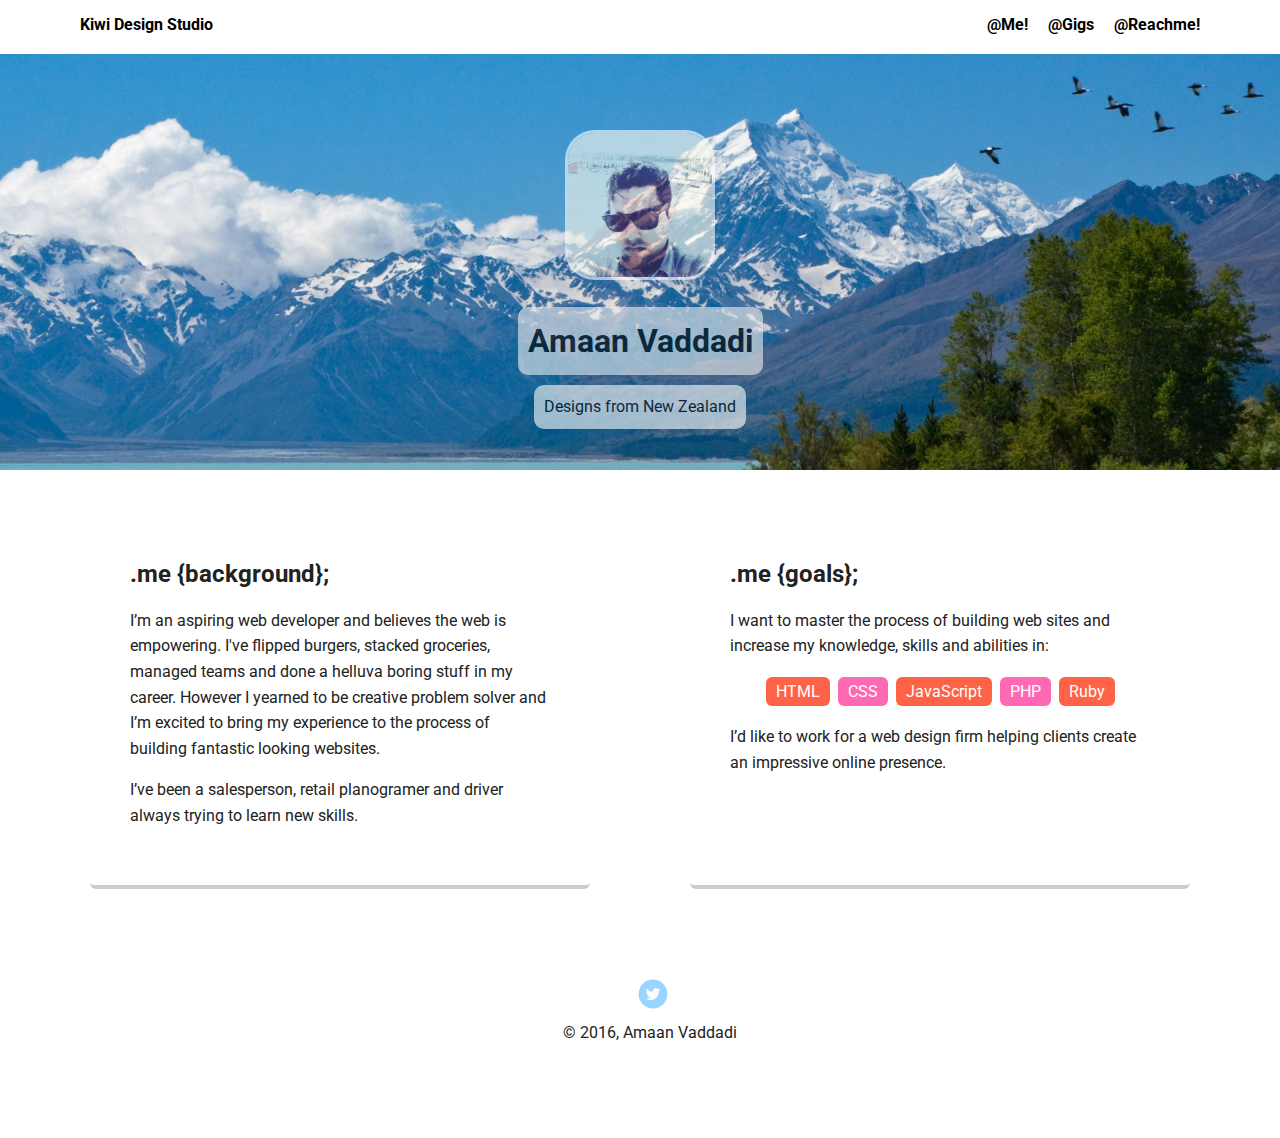
==== index.html @ 1c669f13 "First Treehouse project" ====
<!doctype html>
<html lang="en">
<head>
  <meta charset="utf-8">
  <title>Amaan Vaddadi's Profile</title>
  <meta name="viewport" content="width=device-width, initial-scale=1.0">
  <link rel="stylesheet" href="styles.css">
  <link href="https://fonts.googleapis.com/css?family=Muli%7CRoboto:400,300,500,700,900" rel="stylesheet"></head>
  <body>

    <div class="main-nav">
        <ul class="nav">
          <li class="name"><a href="index.html">Kiwi Design Studio</a></li>
          <li><a href="index.html">@Me!</a></li>
          <li><a href="Experience.html">@Gigs</a></li>
        <li><a href="Contact.html">@Reachme!</a></li>        
        </ul>
    </div>

    <header>
      <img src="images/amaan1.jpg" alt="Amaan Pic" class="profile-image">
      <h1 class="tag name">Amaan Vaddadi</h1>
      <p class="tag location">Designs from New Zealand</p>
    </header>

    <main class="flex">
      <div class="card">
        <h2>.me {background};</h2>
        <p>I’m an aspiring web developer and believes the web is empowering. I've flipped burgers, stacked groceries, managed teams and done a helluva boring stuff in my career. However I yearned to be creative problem solver and I’m excited to bring my experience to the process of building fantastic looking websites.</p>
        <p>I’ve been a salesperson, retail planogramer and driver always trying to learn new skills.</p>
      </div> 

      <div class="card">
        <h2>.me {goals};</h2>
        <p>I want to master the process of building web sites and increase my knowledge, skills and abilities in:</p>
        <ul class="skills">
          <li>HTML</li>
          <li>CSS</li>
          <li>JavaScript</li>
          <li>PHP</li>
          <li>Ruby</li>
        </ul>
        <p>I’d like to work for a web design firm helping clients create an impressive online presence.</p>
      </div> 

    </main>
    <footer>
      <ul>
        <li><a href="https://twitter.com/bushrao" class="social twitter">Twitter</a></li>
<!--
        <li><a href="#" class="social linkedin">LinkedIn</a></li>
        <li><a href="#" class="social github">Github</a></li>
-->
      </ul>
      <p class="copyright"> &copy; 2016, Amaan Vaddadi</p>
    </footer>
  </body>
  </html>
---- styles.css ----
/* Global Layout Set-up */
* { 
  box-sizing: border-box;
    
}


  
body {
  margin: 0;
  padding: 0;
  text-align: center;
  font-family: 'Roboto', sans-serif;
  color: #222;
  background: white;
}
/* Link Styles */

a {
  text-decoration: none;
  color: #999;
}
a:hover {
  color: #6633ff;
}

/* Section Styles */

.main-nav {
  width: 100%;
  background: white;
  min-height: 30px;
  padding: 10px;
  position: fixed;
  text-align: center;
}
.nav {
  display: flex;
  justify-content: space-around;
  font-weight: 700;
  list-style-type: none;
  margin: 0 auto;
  padding: 0;
}

.nav .name {
    display: block;
    margin-right: auto;
    color: black;
}
.nav li {
  padding: 5px 10px 10px 10px;
    
}
.nav a {
  transition: all .5s;
    color: black;
}
.nav a:hover {
  color: hotpink;
}

header {
  text-align: center;
  background: url('images/nz.jpg') no-repeat top center ;
  background-size: cover;
  overflow: hidden;
  padding-top: 60px;
    
}
header {
  line-height: 1.5;
}
header .profile-image {
  margin: 70px 10px 10px ;
  width: 150px;
  height: 150px;
  border-radius: 20%;
  border: 3px solid white;
   opacity: .6;
    transition: all .5s;  
}

header .profile-image:hover {
/*  transition: all rotate(0deg);*/
opacity: 1;
}
.tag {
  background-color: #efefef;
  color: black;
  padding: 10px;
  border-radius: 10px;
  display: table;
  margin: 10px auto;
     opacity: .6;
    transition: all .5s; 
  }
.location {
  background-color: white;
  color: black;
}
    header .tag:hover {
        opacity: 1;}

.card {
  margin: 30px;
  padding: 20px 40px 40px;
  max-width: 500px;
  text-align: left;
  background: #fff;
  border-bottom: 4px solid #ccc;
  border-radius: 6px;
  transition: all .5s;
}
.card:hover {
  border-color: #ff99ff;
}

ul.skills {
  padding: 0;
  text-align: center;
}

.skills li {
  border-radius: 6px;
  display: inline-block;
  background: hotpink;
  color: white;
  padding: 5px 10px;
  margin: 2px;
}

.skills li:nth-child(odd) {
  background: tomato;
}

footer {
  width: 100%;
  min-height: 30px;
  padding: 20px 0 40px 20px;
}

footer .copyright {
  top: -8px;
  font-size: .75em;
}

footer ul {
  list-style-type: none;
  margin: 0;
  padding: 0;
}

footer ul li {
  display: inline-block;
}

a.social {
  display: inline-block;
  text-indent: -9999px;
  margin-left: 5px;
  width: 30px;
  height: 30px;
  background-size: 30px 30px;
  opacity: .4;
  transition: all .5s;
}
a.twitter {
  background-image: url(images/twitter.svg);
}
a.linkedin {
  background-image: url(images/linkedin.svg);
}
a.github {
  background-image: url(images/github.svg);
}
a.social:hover {
  opacity: 1;
}
.clearfix {
  clear: both;
}


/* Styles for larger screens */
@media screen and (min-width: 720px) {
  
  .flex {
      display: -ms-flexbox;      /* TWEENER - IE 10 */
      display: flex; 
      max-width: 1200px;
      -ms-flex-pack: distribute;
      justify-content: space-around;
      margin: 0 auto;
  }

  header {
    min-height: 470px;
  }

  .nav {
    max-width: 1200px;
    padding: 0 30px;
  }


  main {
    padding-top: 20px;
  }

  main p {
    line-height: 1.6em;
  }

  footer {
    font-size: 1.3em;
    max-width: 1200px;
    margin: 40px auto;
  }

}

img{
  max-width: 100%;
}

#mywork {
  margin: 0;
  padding: 0;
  list-style: none;
}


#mywork li{
  display: block;
  margin-left: auto;
    margin-right: auto;
  background-color: #fff;
  box-shadow: 0px 2px 1px #fff;  
  max-width: 300px;
    text-align: center;
  
  margin: 2.5%;

}

#mywork li a p{
  margin: 0;
  padding: 5%;
  font-size: 0.75em;
  color: #3B3738; 
}


h1 {
    text-align: center;
}
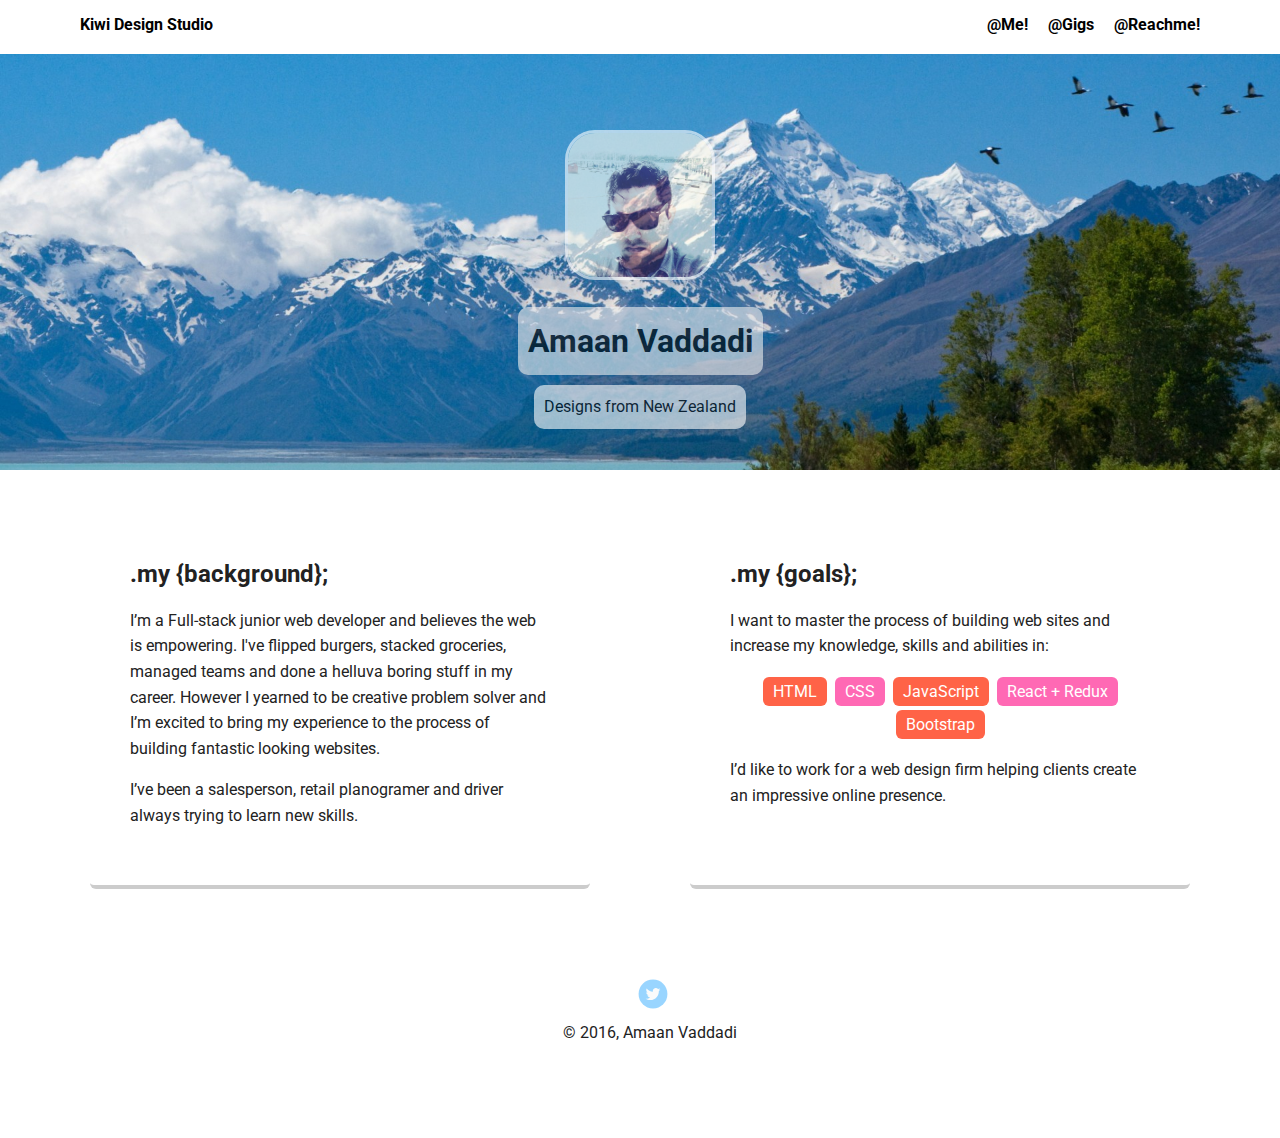
==== commit e971fa74: "added additional data on index page" ====
--- a/index.html
+++ b/index.html
@@ -1,58 +1,62 @@
 <!doctype html>
 <html lang="en">
+
 <head>
-  <meta charset="utf-8">
-  <title>Amaan Vaddadi's Profile</title>
-  <meta name="viewport" content="width=device-width, initial-scale=1.0">
-  <link rel="stylesheet" href="styles.css">
-  <link href="https://fonts.googleapis.com/css?family=Muli%7CRoboto:400,300,500,700,900" rel="stylesheet"></head>
-  <body>
+ <meta charset="utf-8">
+ <title>Amaan Vaddadi's Profile</title>
+ <meta name="viewport" content="width=device-width, initial-scale=1.0">
+ <link rel="stylesheet" href="styles.css">
+ <link href="https://fonts.googleapis.com/css?family=Muli%7CRoboto:400,300,500,700,900" rel="stylesheet">
+</head>
 
-    <div class="main-nav">
-        <ul class="nav">
-          <li class="name"><a href="index.html">Kiwi Design Studio</a></li>
-          <li><a href="index.html">@Me!</a></li>
-          <li><a href="Experience.html">@Gigs</a></li>
-        <li><a href="Contact.html">@Reachme!</a></li>        
-        </ul>
-    </div>
+<body>
 
-    <header>
-      <img src="images/amaan1.jpg" alt="Amaan Pic" class="profile-image">
-      <h1 class="tag name">Amaan Vaddadi</h1>
-      <p class="tag location">Designs from New Zealand</p>
-    </header>
+ <div class="main-nav">
+  <ul class="nav">
+   <li class="name"><a href="index.html">Kiwi Design Studio</a></li>
+   <li><a href="index.html">@Me!</a></li>
+   <li><a href="Experience.html">@Gigs</a></li>
+   <li><a href="Contact.html">@Reachme!</a></li>
+  </ul>
+ </div>
 
-    <main class="flex">
-      <div class="card">
-        <h2>.me {background};</h2>
-        <p>I’m an aspiring web developer and believes the web is empowering. I've flipped burgers, stacked groceries, managed teams and done a helluva boring stuff in my career. However I yearned to be creative problem solver and I’m excited to bring my experience to the process of building fantastic looking websites.</p>
-        <p>I’ve been a salesperson, retail planogramer and driver always trying to learn new skills.</p>
-      </div> 
+ <header>
+  <img src="images/amaan1.jpg" alt="Amaan Pic" class="profile-image">
+  <h1 class="tag name">Amaan Vaddadi</h1>
+  <p class="tag location">Designs from New Zealand</p>
+ </header>
 
-      <div class="card">
-        <h2>.me {goals};</h2>
-        <p>I want to master the process of building web sites and increase my knowledge, skills and abilities in:</p>
-        <ul class="skills">
-          <li>HTML</li>
-          <li>CSS</li>
-          <li>JavaScript</li>
-          <li>PHP</li>
-          <li>Ruby</li>
-        </ul>
-        <p>I’d like to work for a web design firm helping clients create an impressive online presence.</p>
-      </div> 
+ <main class="flex">
+  <div class="card">
+   <h2>.my {background};</h2>
+   <p>I’m a Full-stack junior web developer and believes the web is empowering. I've flipped burgers, stacked groceries, managed teams and done a helluva boring stuff in my career. However I yearned to be creative problem solver and I’m excited to bring my experience to the process of building fantastic looking websites.</p>
+   <p>I’ve been a salesperson, retail planogramer and driver always trying to learn new skills.</p>
+  </div>
 
-    </main>
-    <footer>
-      <ul>
-        <li><a href="https://twitter.com/bushrao" class="social twitter">Twitter</a></li>
-<!--
+  <div class="card">
+   <h2>.my {goals};</h2>
+   <p>I want to master the process of building web sites and increase my knowledge, skills and abilities in:</p>
+   <ul class="skills">
+    <li>HTML</li>
+    <li>CSS</li>
+    <li>JavaScript</li>
+    <li>React + Redux</li>
+    <li>Bootstrap</li>
+   </ul>
+   <p>I’d like to work for a web design firm helping clients create an impressive online presence.</p>
+  </div>
+
+ </main>
+ <footer>
+  <ul>
+   <li><a href="https://twitter.com/bushrao" class="social twitter">Twitter</a></li>
+   <!--
         <li><a href="#" class="social linkedin">LinkedIn</a></li>
         <li><a href="#" class="social github">Github</a></li>
 -->
-      </ul>
-      <p class="copyright"> &copy; 2016, Amaan Vaddadi</p>
-    </footer>
-  </body>
-  </html>
+  </ul>
+  <p class="copyright"> &copy; 2016, Amaan Vaddadi</p>
+ </footer>
+</body>
+
+</html>
